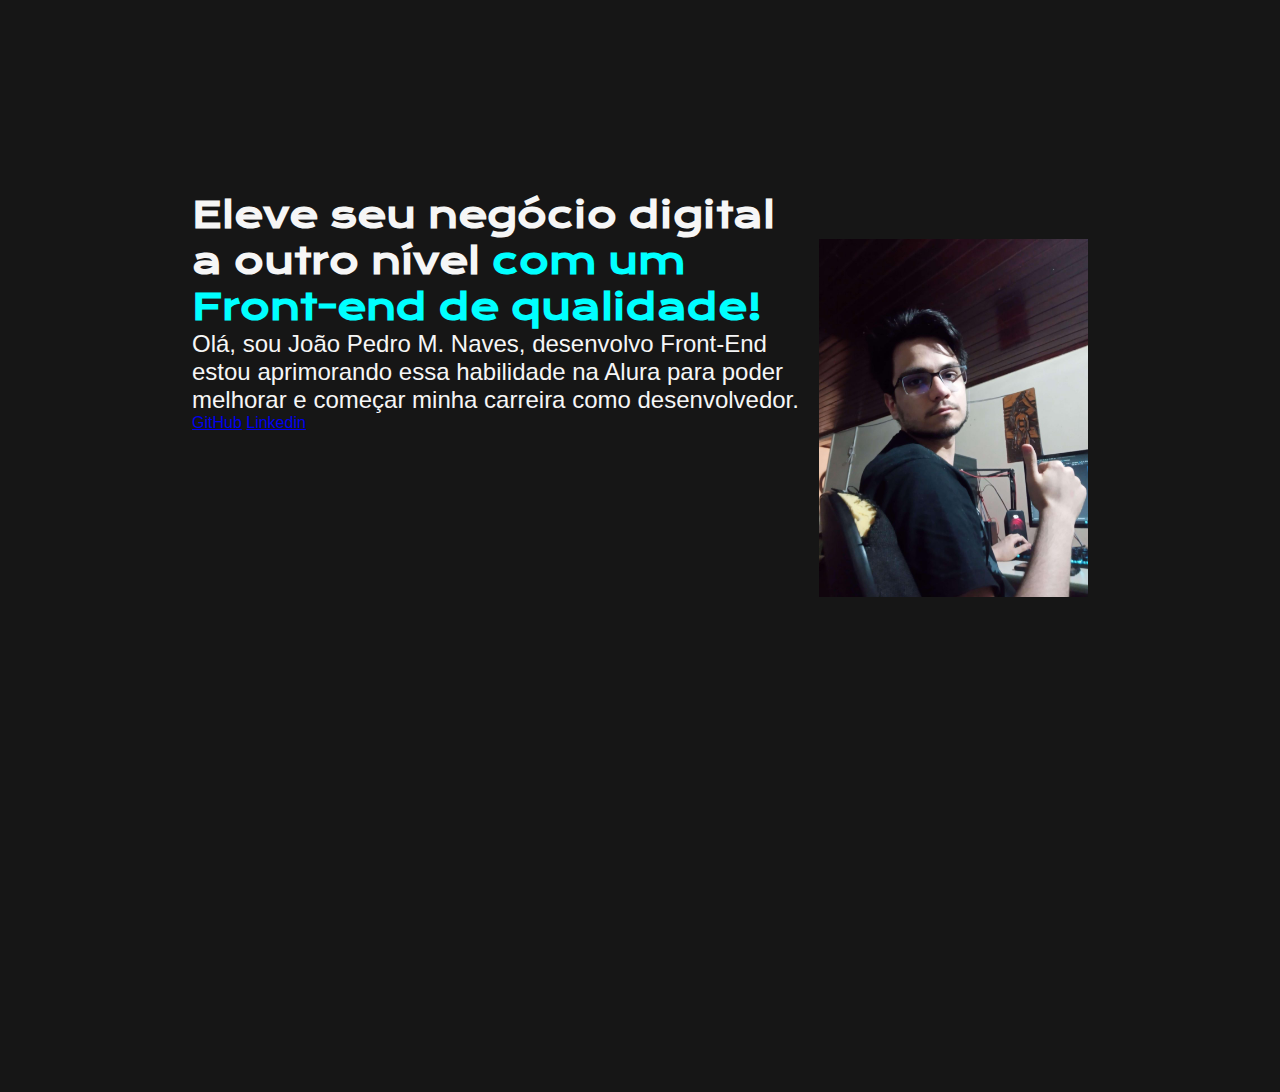
==== index.html @ d3bc8070 "primeiro commit" ====
<!DOCTYPE html>
<html lang="pt-br">
<head>
    <meta charset="UTF-8">
    <meta http-equiv="X-UA-Compatible" content="IE=edge">
    <meta name="viewport" content="width=device-width, initial-scale=1.0">
    <title>Portfolio</title>
    <link rel="stylesheet" href="CSS/style.css">
    <link rel="icon" href="IMG/PortfolioLogo.png">
</head>
<body>
    <header></header>
    <main class="apresentation">
        <section class="apresentation__content">
            <h1 class="apresentation__content__title">
                Eleve seu negócio digital a outro nível 
                <strong class="TitleHighlight">com um Front-end de qualidade!</strong>
            </h1>
            <p class="apresentation__content_text">
                    Olá, sou João Pedro M. Naves, desenvolvo Front-End estou aprimorando
                essa habilidade na Alura para poder melhorar e começar minha carreira
                como desenvolvedor.
            </p>
    
            <a class="button" href="https://github.com/BirdMelo">GitHub</a>
            <a class="button" href="https://www.linkedin.com/in/birdmelo/">Linkedin</a>
        </section>
        <img class="profilePicture" src="IMG/foto.jpg" alt="Foto de Perfil">
    </main>
    <footer></footer>
</body>
</html>
---- CSS/style.css ----
@import url('https://fonts.googleapis.com/css2?family=Krona+One&display=swap');

*{
    margin: 0;
    padding: 0;
}

body {
    height: 100vh;
    box-sizing: border-box;
    background-color: #161616;
    color: #f6f6f6;
    font-family: Arial, Helvetica, sans-serif;

}
.TitleHighlight{
    color:aqua;
}
.apresentation{
    margin: 15%;
    display: flex;
    align-items: center;
    justify-content: space-between;
}
.apresentation__content{
    align-items: center;
    width: 615px;
    height: 452px;

}
.apresentation__content__title{
    font-family: "Krona One", sans-serif;
    font-size: 36px;
}
.apresentation__content_text{
    font-size: 24px;
}
.profilePicture{
    width: 30%;
    height: auto;

}
.button{

}
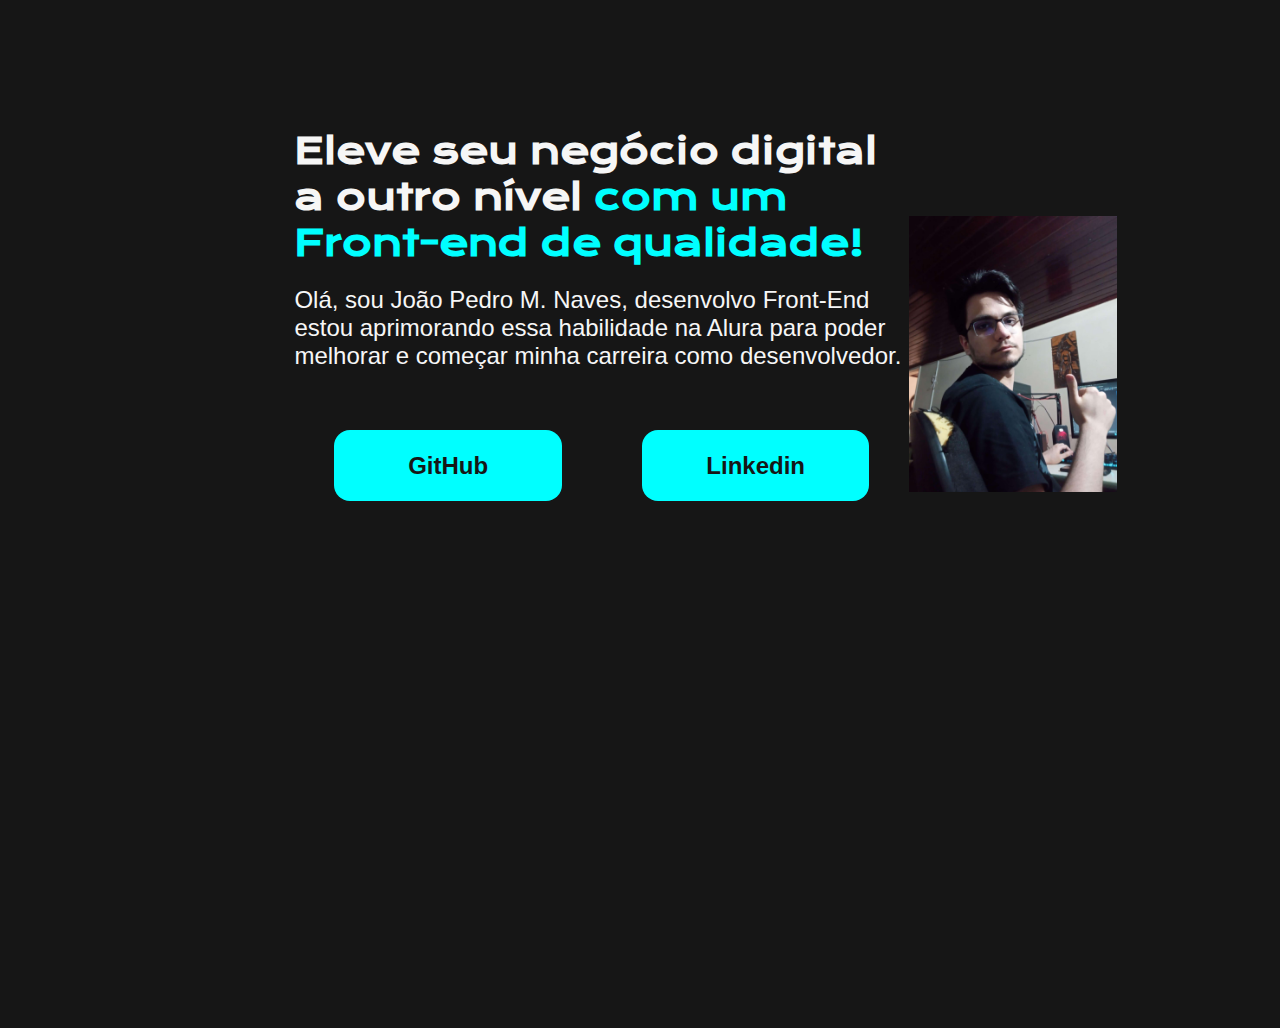
==== commit 6029f824: "feito" ====
--- a/index.html
+++ b/index.html
@@ -21,9 +21,10 @@
                 essa habilidade na Alura para poder melhorar e começar minha carreira
                 como desenvolvedor.
             </p>
-    
-            <a class="button" href="https://github.com/BirdMelo">GitHub</a>
-            <a class="button" href="https://www.linkedin.com/in/birdmelo/">Linkedin</a>
+            <div class="apresentation__links">
+                <a class="button" href="https://github.com/BirdMelo">GitHub</a>
+                <a class="button" href="https://www.linkedin.com/in/birdmelo/">Linkedin</a>
+            </div>
         </section>
         <img class="profilePicture" src="IMG/foto.jpg" alt="Foto de Perfil">
     </main>
--- a/CSS/style.css
+++ b/CSS/style.css
@@ -17,15 +17,17 @@
     color:aqua;
 }
 .apresentation{
-    margin: 15%;
+    margin: 10% 23%;
     display: flex;
     align-items: center;
     justify-content: space-between;
 }
 .apresentation__content{
-    align-items: center;
     width: 615px;
     height: 452px;
+    display: flex;
+    flex-direction: column;
+    row-gap: 20px;
 
 }
 .apresentation__content__title{
@@ -40,6 +42,20 @@
     height: auto;
 
 }
+.apresentation__links{
+    display: flex;
+    justify-content: space-between;
+}
 .button{
+    background-color: aqua;
+    width: 280px;
+    margin: 40px;
+    padding: 21.5px;
+    border-radius: 16px;
 
+    text-decoration: none;
+    color: #161616;
+    font-size: 24px;
+    font-weight: bold;
+    text-align: center;
 }
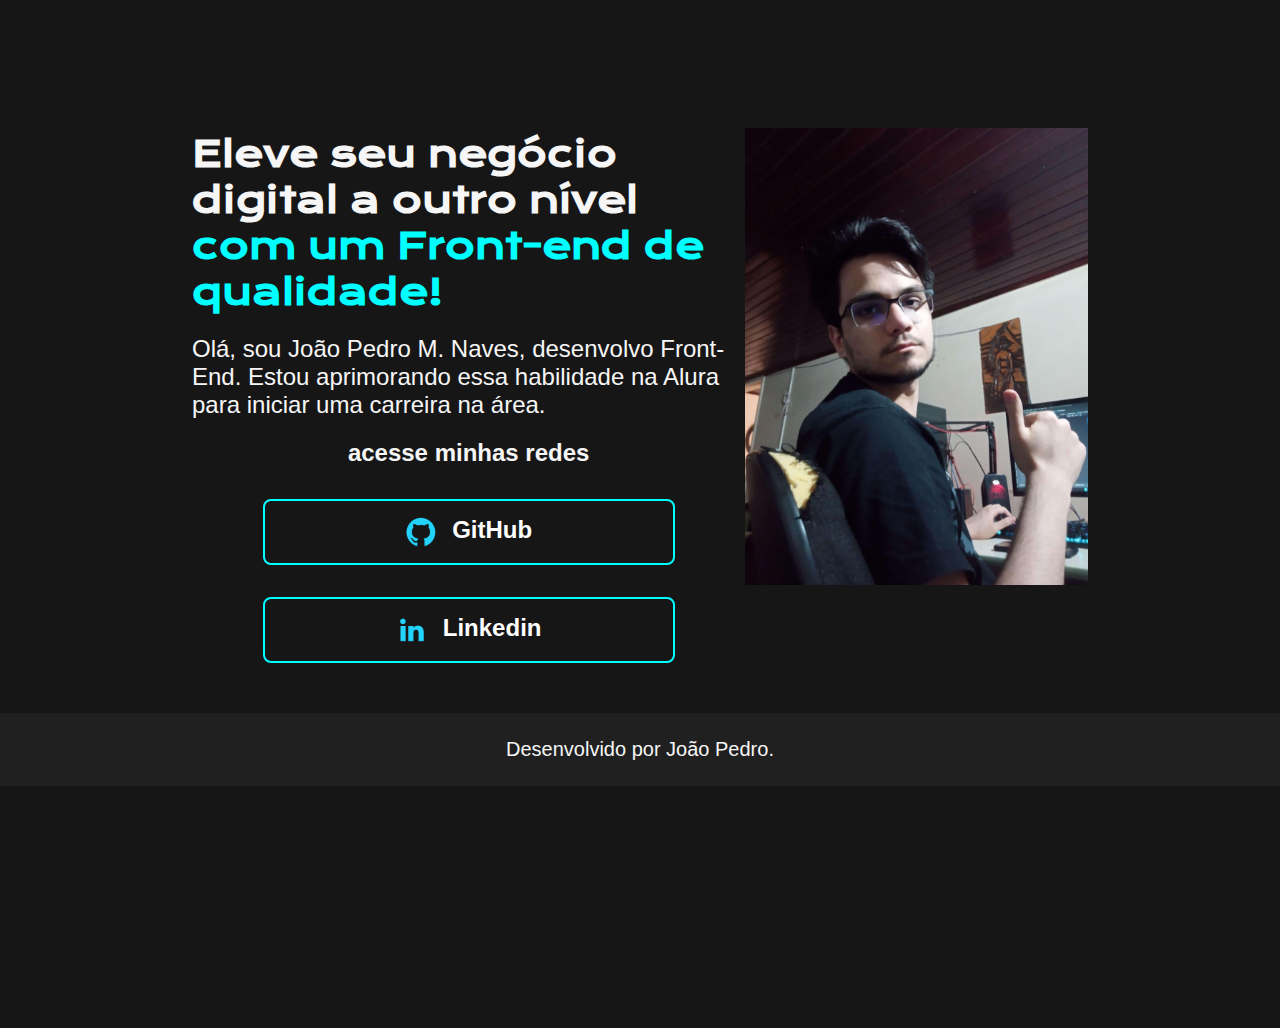
==== commit b3c438c4: "Segunda fase do proejto" ====
--- a/index.html
+++ b/index.html
@@ -17,17 +17,17 @@
                 <strong class="TitleHighlight">com um Front-end de qualidade!</strong>
             </h1>
             <p class="apresentation__content_text">
-                    Olá, sou João Pedro M. Naves, desenvolvo Front-End estou aprimorando
-                essa habilidade na Alura para poder melhorar e começar minha carreira
-                como desenvolvedor.
+                    Olá, sou João Pedro M. Naves, desenvolvo Front-End. Estou aprimorando
+                essa habilidade na Alura para iniciar uma carreira na área.
             </p>
             <div class="apresentation__links">
-                <a class="button" href="https://github.com/BirdMelo">GitHub</a>
-                <a class="button" href="https://www.linkedin.com/in/birdmelo/">Linkedin</a>
+                <h2>acesse minhas redes</h2>
+                <a class="button" href="https://github.com/BirdMelo"><img src="IMG/githubLogo.png" alt="githubLogo"> GitHub</a>
+                <a class="button" href="https://www.linkedin.com/in/birdmelo/"><img src="IMG/linkedinLogo.png" alt="linkedinLogo"> Linkedin</a>
             </div>
         </section>
         <img class="profilePicture" src="IMG/foto.jpg" alt="Foto de Perfil">
     </main>
-    <footer></footer>
+    <footer class="mainFooter"><p>Desenvolvido por João Pedro.</p></footer>
 </body>
 </html>--- a/CSS/style.css
+++ b/CSS/style.css
@@ -1,6 +1,6 @@
 @import url('https://fonts.googleapis.com/css2?family=Krona+One&display=swap');
 
-*{
+* {
     margin: 0;
     padding: 0;
 }
@@ -13,16 +13,16 @@
     font-family: Arial, Helvetica, sans-serif;
 
 }
-.TitleHighlight{
+.TitleHighlight {
     color:aqua;
 }
-.apresentation{
-    margin: 10% 23%;
+.apresentation {
+    margin: 10% 15%;
     display: flex;
     align-items: center;
     justify-content: space-between;
 }
-.apresentation__content{
+.apresentation__content {
     width: 615px;
     height: 452px;
     display: flex;
@@ -30,32 +30,47 @@
     row-gap: 20px;
 
 }
-.apresentation__content__title{
+.apresentation__content__title {
     font-family: "Krona One", sans-serif;
     font-size: 36px;
 }
-.apresentation__content_text{
+.apresentation__content_text {
     font-size: 24px;
 }
-.profilePicture{
-    width: 30%;
-    height: auto;
+.profilePicture {
+    width: auto;
+    height: 457px;
 
 }
-.apresentation__links{
+.apresentation__links {
     display: flex;
-    justify-content: space-between;
+    flex-direction: column;
+    align-items: center;
+    gap: 32px;
 }
-.button{
-    background-color: aqua;
-    width: 280px;
-    margin: 40px;
-    padding: 21.5px;
-    border-radius: 16px;
+.button {
+    display: flex;
+    justify-content: center;
+
+    border: 2px solid aqua;
+    width: 378px;
+    padding: 15px;
+    border-radius: 8px;
+    gap: 15px;
 
     text-decoration: none;
-    color: #161616;
+    color: white;
     font-size: 24px;
     font-weight: bold;
     text-align: center;
 }
+.button:hover {
+    background-color: #202020;
+}
+.mainFooter {
+    background-color: #202020;
+    padding: 25px;
+
+    text-align: center;
+    font-size: 20px;
+}
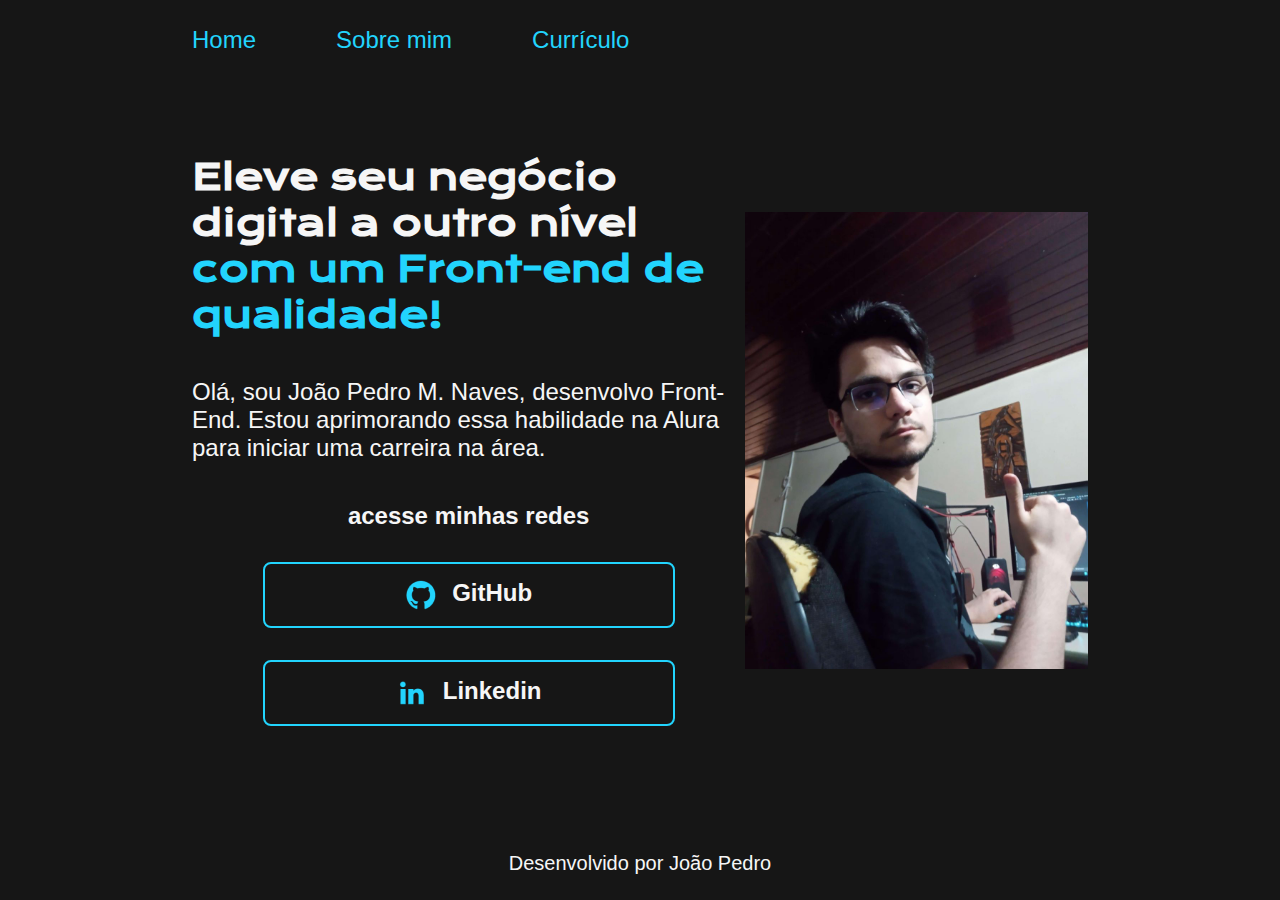
==== commit 4c644b9b: "Montagem feita." ====
--- a/index.html
+++ b/index.html
@@ -9,7 +9,13 @@
     <link rel="icon" href="IMG/PortfolioLogo.png">
 </head>
 <body>
-    <header></header>
+    <header class="header">
+        <nav class="header__menu">
+            <a class="header__menu__button" href="index.html">Home</a>
+            <a class="header__menu__button" href="about.html">Sobre mim</a>
+            <a class="header__menu__button" href="curriculum.html">Currículo</a>
+        </nav>
+    </header>
     <main class="apresentation">
         <section class="apresentation__content">
             <h1 class="apresentation__content__title">
@@ -28,6 +34,6 @@
         </section>
         <img class="profilePicture" src="IMG/foto.jpg" alt="Foto de Perfil">
     </main>
-    <footer class="mainFooter"><p>Desenvolvido por João Pedro.</p></footer>
+    <footer class="mainFooter"><p>Desenvolvido por João Pedro</p></footer>
 </body>
 </html>--- a/CSS/style.css
+++ b/CSS/style.css
@@ -4,34 +4,60 @@
     margin: 0;
     padding: 0;
 }
+:root{
+
+    --primaryColor: #161616;
+    --secundaryColor: #f6f6f6;
+    --tertiaryColor: #22D4FD;
+    --buttonInteraction: paleturquoise;
+
+    --font-title: "Krona One", sans-serif;
+    --fontText: Arial, Helvetica, sans-serif;
+
+}
 
 body {
+    display: flex;
+    flex-direction: column;
+    justify-content: space-between;
     height: 100vh;
     box-sizing: border-box;
-    background-color: #161616;
-    color: #f6f6f6;
-    font-family: Arial, Helvetica, sans-serif;
+    background-color: var(--primaryColor);
+    color: var(--secundaryColor);
+    font-family: var(--fontText);
 
 }
+.header{
+    padding: 2% 0 0 15%;
+}
+.header__menu{
+    display: flex;
+    gap: 80px;
+}
+.header__menu__button{
+    color: var(--tertiaryColor);
+    text-decoration: none;
+    font-size: 24px;
+    font-weight: 400;
+}
 .TitleHighlight {
-    color:aqua;
+    color:var(--tertiaryColor);
 }
 .apresentation {
-    margin: 10% 15%;
+    padding: 5% 15%;
     display: flex;
     align-items: center;
     justify-content: space-between;
 }
 .apresentation__content {
     width: 615px;
-    height: 452px;
     display: flex;
     flex-direction: column;
-    row-gap: 20px;
+    gap: 40px;
 
 }
 .apresentation__content__title {
-    font-family: "Krona One", sans-serif;
+    font-family: var(--font-title);
     font-size: 36px;
 }
 .apresentation__content_text {
@@ -45,6 +71,7 @@
 .apresentation__links {
     display: flex;
     flex-direction: column;
+    justify-content: space-between;
     align-items: center;
     gap: 32px;
 }
@@ -52,25 +79,45 @@
     display: flex;
     justify-content: center;
 
-    border: 2px solid aqua;
+    border: 2px solid var(--tertiaryColor);
     width: 378px;
     padding: 15px;
     border-radius: 8px;
     gap: 15px;
 
     text-decoration: none;
-    color: white;
+    color: var(--secundaryColor);
     font-size: 24px;
     font-weight: bold;
     text-align: center;
 }
 .button:hover {
-    background-color: #202020;
+    background-color: var(--primaryColor);
 }
 .mainFooter {
-    background-color: #202020;
+    background-color: var(--primaryColor);
+    
     padding: 25px;
 
     text-align: center;
     font-size: 20px;
 }
+
+.section__curriculum{
+    display: flex;
+    flex-direction: column;
+    gap: 15px;
+}
+.section__curriculum__div{
+    display: flex;
+    flex-direction: column;
+    gap: 3px;
+}
+.section__curriculum__link{
+    text-decoration: none;
+    color: var(--buttonInteraction);
+    font-weight: 600;
+}
+.section__curriculum__link:hover{
+    color: var(--tertiaryColor);
+}